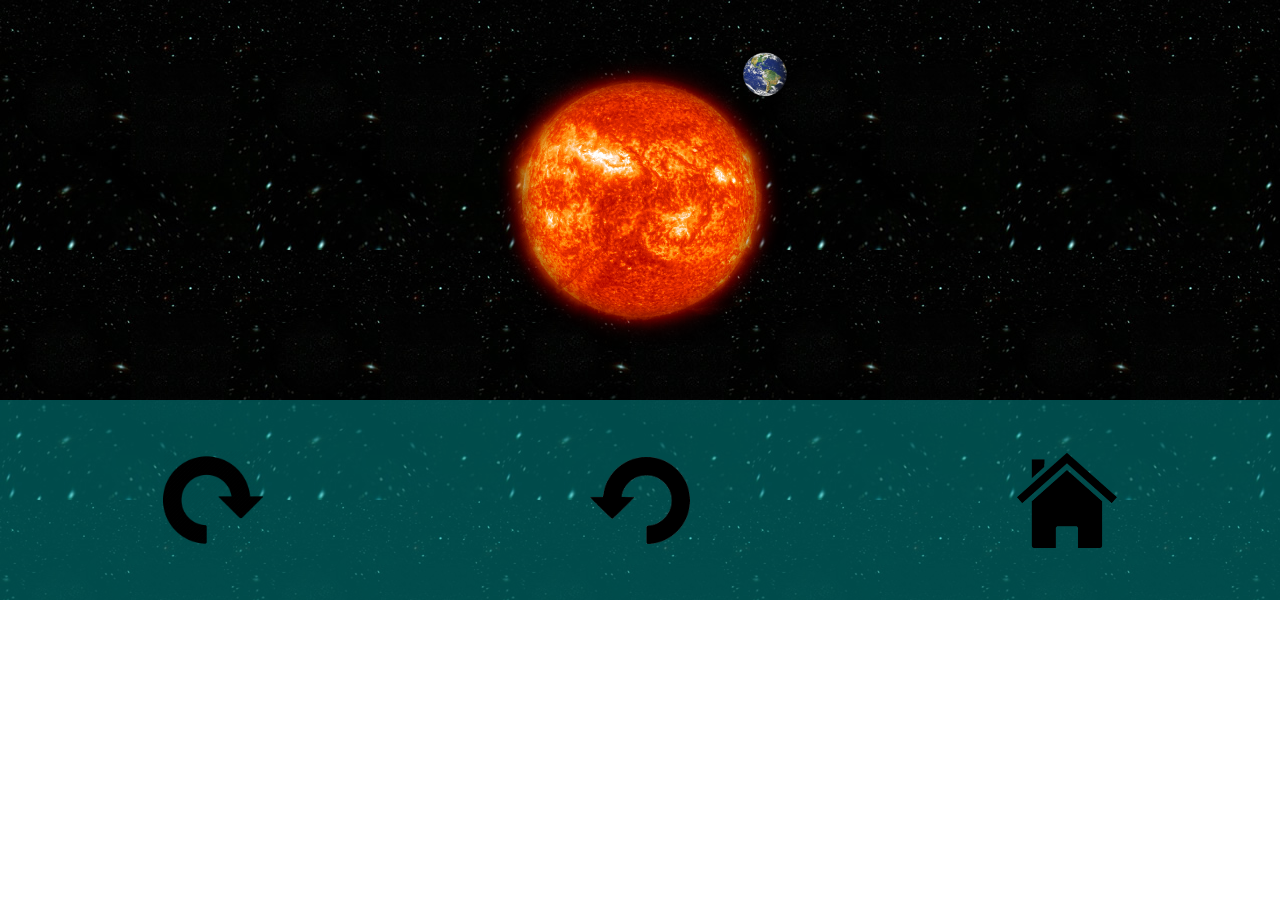
==== day3/in_class/02-project-upgrade/index.html @ 6e3c1e19 "initial" ====
<!DOCTYPE html>
<html lang="en">
<head>
	<meta charset="UTF-8">
	<title>Rotating the Earth</title>
	<link rel="stylesheet" href="css/reset.css">
	<link rel="stylesheet" href="css/style.css">
</head>
<body>
	<div class="page">
		<section class="monitor">
			<div class="sun"></div>
			<div class="earth"></div>
		</section>

		<section class="controls">
			<div class="rightArrow"></div>
			<div class="leftArrow"></div>
			<div class="home"></div>
		</section>
	</div>


	<script src="js/script.js"></script>

</body>
</html>
---- day3/in_class/02-project-upgrade/css/style.css ----
@keyframes rotateEarth {
	from {transform: rotate(0deg);}
	to {transform:rotate(360deg);};
}

.page {
	background-image: url('../img/pattern.jpg');
}

.monitor {
	position: relative;
	display: flex;
	height: 400px;
}

.sun {
	width: 300px;
	height: 300px;
	margin: auto;
	background-image: url('../img/sun.png');
	background-size: cover;
	background-position: center;
}

.earth {
	position: absolute;
	top: 50%;
	left: 50%;
	margin-top: -150px;
	margin-left: -150px;
	width: 300px;
	height: 300px;
	background-image: url('../img/earth.png');
	background-size: 50px;
	background-position: top right;
	background-repeat: no-repeat;
	transition: linear .5s;
	animation: rotateEarth 6s linear infinite;
	animation-play-state: paused;
}



.controls {
	display: flex;
	justify-content: space-around;
	align-items: center;
	height: 200px;
	background-color: rgba(0, 150, 150, 0.5);
}

.rightArrow,
.leftArrow,
.home {
	width: 100px;
	height: 100px;
	background-size: contain;
	background-position: center;
	background-repeat: no-repeat;
}

.rightArrow {
	background-image: url('../img/rotate_right_arrow.png');
}

.leftArrow {
	background-image: url('../img/rotate_left_arrow.png');
}

.home {
	background-image: url('../img/home_icon.png');
}
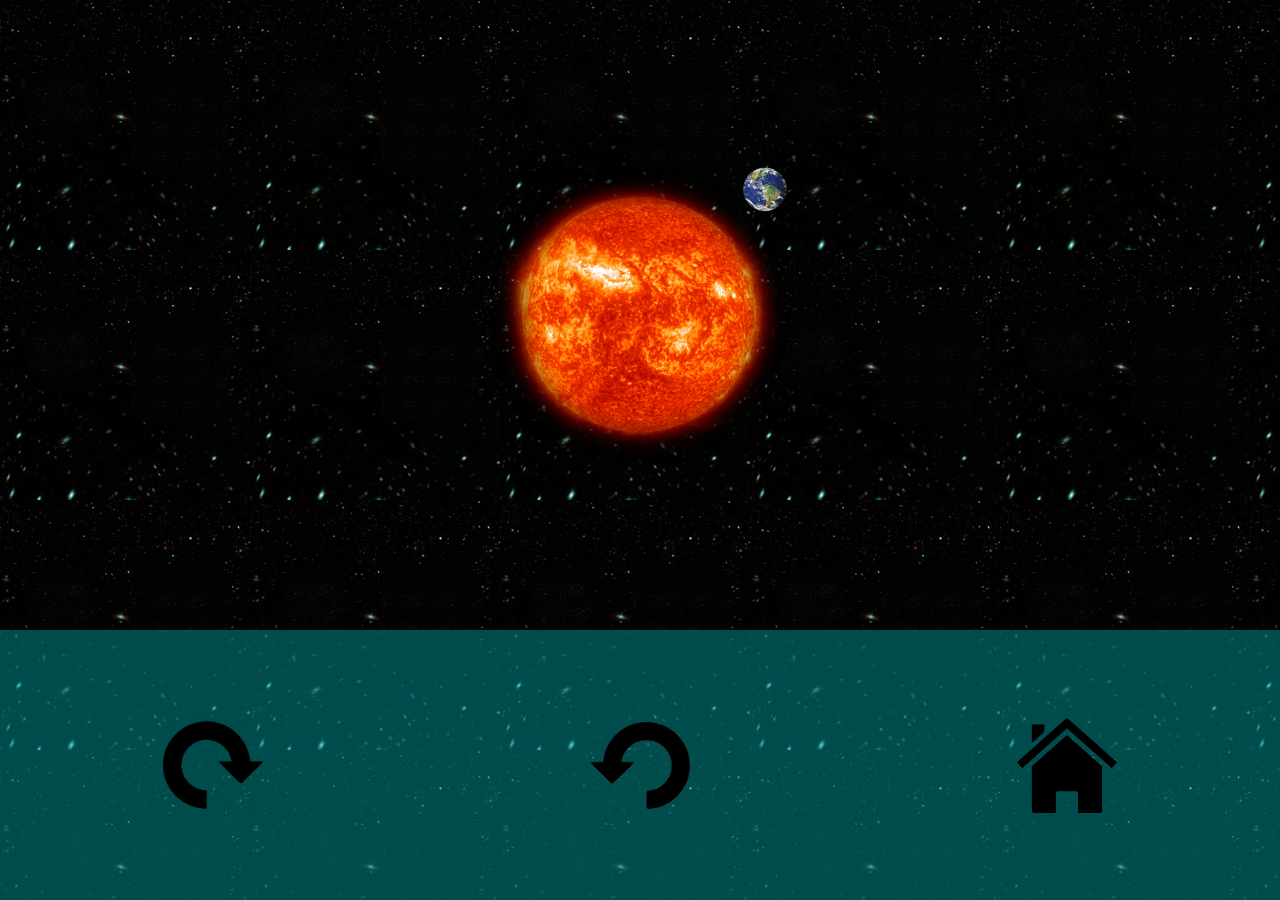
==== commit 974636fb: "Доманяя работа 3" ====
--- a/day3/in_class/02-project-upgrade/index.html
+++ b/day3/in_class/02-project-upgrade/index.html
@@ -18,10 +18,14 @@
 			<div class="leftArrow"></div>
 			<div class="home"></div>
 		</section>
+		<div class="popUp">
+			<div class="close"></div>
+			<div class="descr">
+				<p>Вы действительно так решили?</p>
+			</div>
+		</div>
 	</div>
 
-
 	<script src="js/script.js"></script>
-
 </body>
 </html>--- a/day3/in_class/02-project-upgrade/css/style.css
+++ b/day3/in_class/02-project-upgrade/css/style.css
@@ -1,6 +1,21 @@
-@keyframes rotateEarth {
-	from {transform: rotate(0deg);}
-	to {transform:rotate(360deg);};
+@keyframes rotatingEarth {
+	from {
+		transform: rotate(0deg);
+	}
+	
+	to {
+		transform: rotate(360deg);
+	}
+}
+
+@keyframes rotatingEarthReverse {
+	from {
+		transform: rotate(360deg);
+	}
+	
+	to {
+		transform: rotate(0deg);
+	}
 }
 
 .page {
@@ -10,7 +25,7 @@
 .monitor {
 	position: relative;
 	display: flex;
-	height: 400px;
+	height: 70vh;
 }
 
 .sun {
@@ -35,17 +50,28 @@
 	background-position: top right;
 	background-repeat: no-repeat;
 	transition: linear .5s;
-	animation: rotateEarth 6s linear infinite;
+
+	animation-duration: 10s;
+	animation-iteration-count: infinite;
+	animation-timing-function: linear;
+	animation-direction: normal;
 	animation-play-state: paused;
 }
 
+.earth.earth-animation {
+	animation-name: rotatingEarth;
+}
 
+.earth.earth-animation-reverse {
+	animation-name: rotatingEarthReverse;
+}
 
 .controls {
 	display: flex;
 	justify-content: space-around;
 	align-items: center;
-	height: 200px;
+	height: 30vh;
+	
 	background-color: rgba(0, 150, 150, 0.5);
 }
 
@@ -57,6 +83,7 @@
 	background-size: contain;
 	background-position: center;
 	background-repeat: no-repeat;
+	cursor: pointer;
 }
 
 .rightArrow {
@@ -69,4 +96,33 @@
 
 .home {
 	background-image: url('../img/home_icon.png');
+}
+
+.popUp {
+	width: 500px;
+	height: 300px;
+	background-color: white;
+	position: fixed;
+	top: 50%;
+	left: 50%;
+	transform: translate(-50%,-50%);
+	display: none;
+
+}
+
+.descr {
+	margin: auto;
+}
+
+.close {
+	width: 20px;
+	height: 20px;
+	background-image: url(../img/close.png);
+	background-size: contain;
+	background-position: center;
+	position: absolute;
+	top: 5px;
+	right: 5px;
+	cursor: pointer;
+	
 }